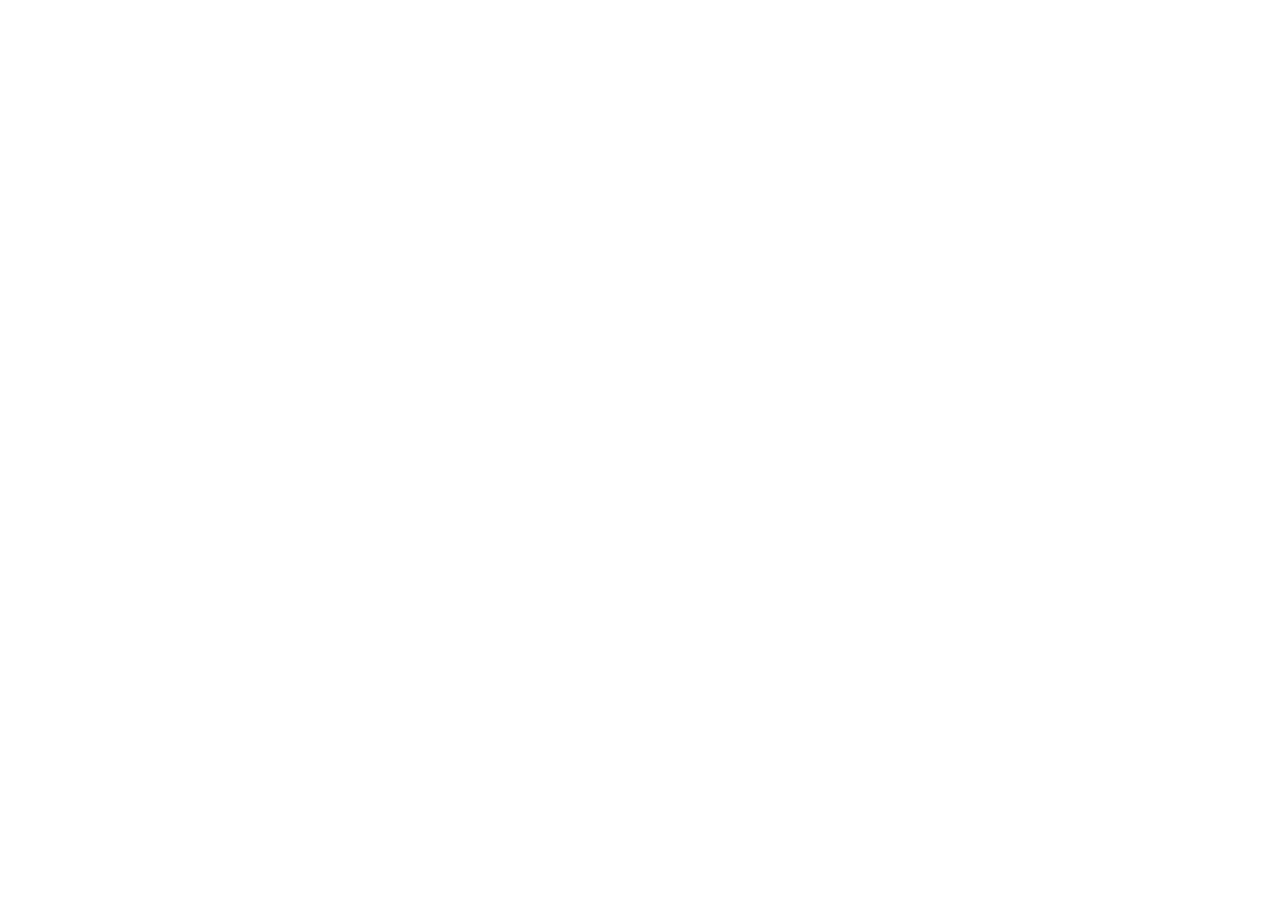
==== index.html @ 0ad22031 "Subindo os arquivos para trabalhar no projeto  "redes sociais"" ====
<!DOCTYPE html>
<html lang="pt-br">
<head>
    <meta charset="UTF-8">
    <meta name="viewport" content="width=device-width, initial-scale=1.0">
    <title>Projeto Redes Sociais</title>
    <link rel="shortcut icon" href="favicon.ico" type="image/x-icon">
</head>
<body>
    
</body>
</html>
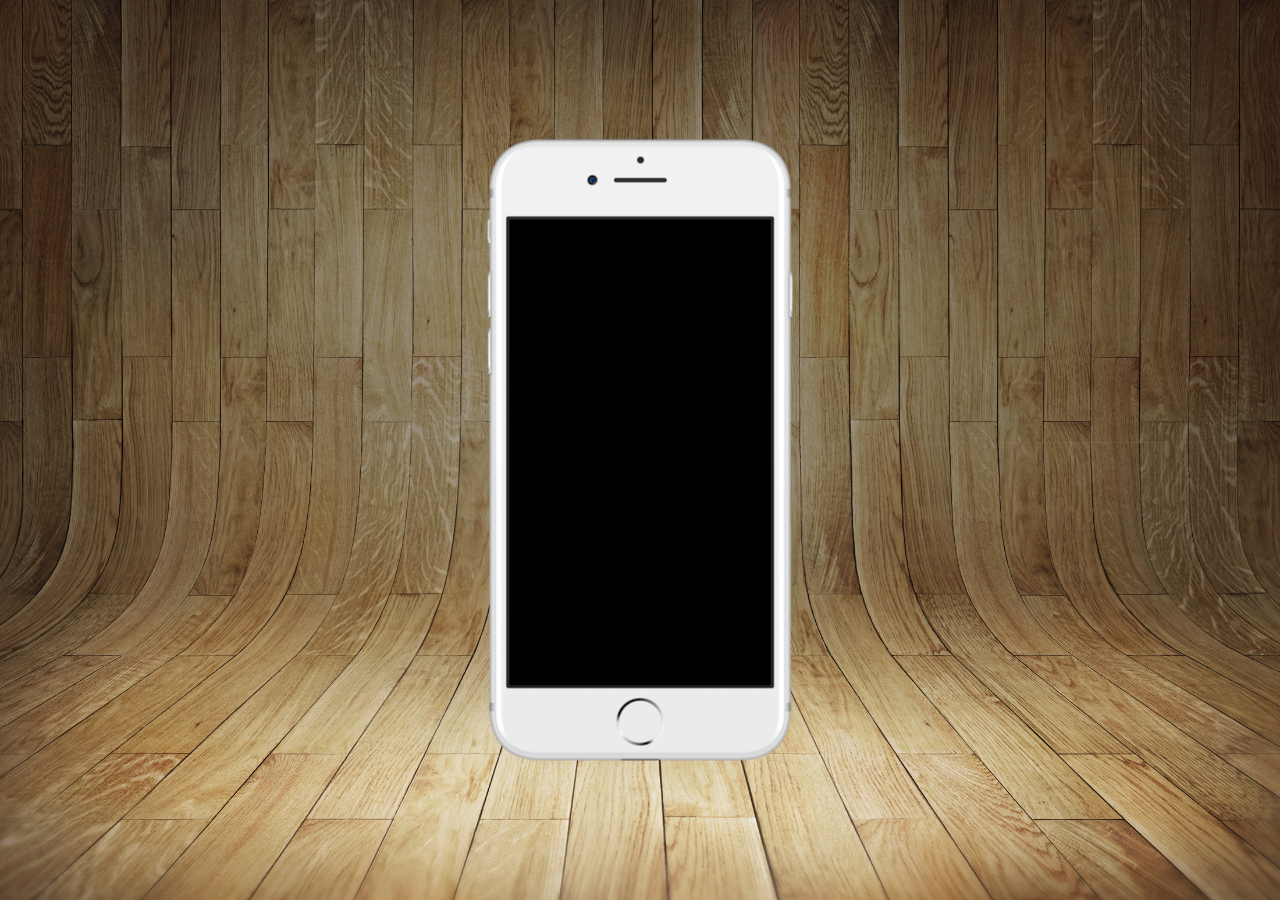
==== commit 7f14099b: "Atualização do Desafio" ====
--- a/index.html
+++ b/index.html
@@ -5,8 +5,17 @@
     <meta name="viewport" content="width=device-width, initial-scale=1.0">
     <title>Projeto Redes Sociais</title>
     <link rel="shortcut icon" href="favicon.ico" type="image/x-icon">
+    <link rel="stylesheet" href="estilo/style.css">
 </head>
 <body>
+    <main>
+        <section id="telefone">
+
+        </section>
+        <section id="redes-sociais">
+
+        </section>
+    </main>
     
 </body>
 </html>
--- a/estilo/style.css
+++ b/estilo/style.css
@@ -0,0 +1,35 @@
+@charset "UTF-8";
+
+*{
+    margin: 0px;
+    padding: 0px;
+    font-family: Arial, Helvetica, sans-serif;
+}
+
+html,body{
+    height: 100vh;
+    width: 100vw;
+    background-color: black;
+}
+
+body{
+    background: url(../imagens/fundo-madeira.jpg) 
+    no-repeat top center;
+    background-size: cover;
+    background-attachment: fixed;
+}
+
+main{
+    height: 100vh;
+    position: relative;
+}
+
+section#telefone{
+    position: absolute;
+    top: 50%;
+    left: 50%;
+    transform: translate(-50%, -50%);
+    height: 627px;
+    width: 311px;
+    background: url('../imagens/frame-iphone.png') no-repeat;
+}
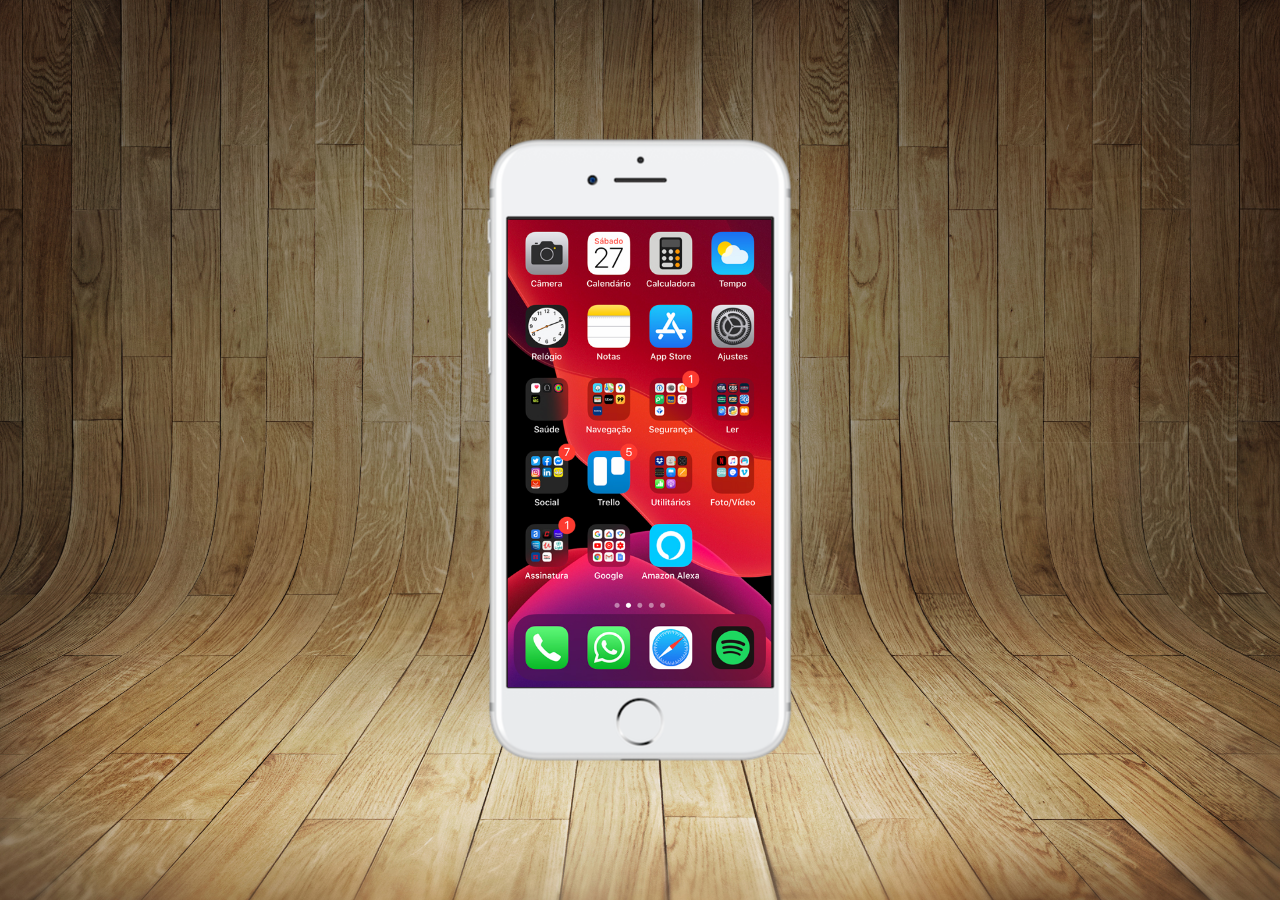
==== commit 78f69d16: "Atualização do desafio" ====
--- a/index.html
+++ b/index.html
@@ -11,7 +11,10 @@
     <main>
         <section id="telefone">
 
+            <iframe src="home.html" frameborder="0" name="tela" id="tela"></iframe>
+
         </section>
+
         <section id="redes-sociais">
 
         </section>
--- a/estilo/style.css
+++ b/estilo/style.css
@@ -32,4 +32,12 @@
     height: 627px;
     width: 311px;
     background: url('../imagens/frame-iphone.png') no-repeat;
+}
+
+iframe#tela{
+    position: relative;
+    top: 13.2%;
+    left: 7.5%;
+    width: 264.4px;
+    height: 468px;
 }
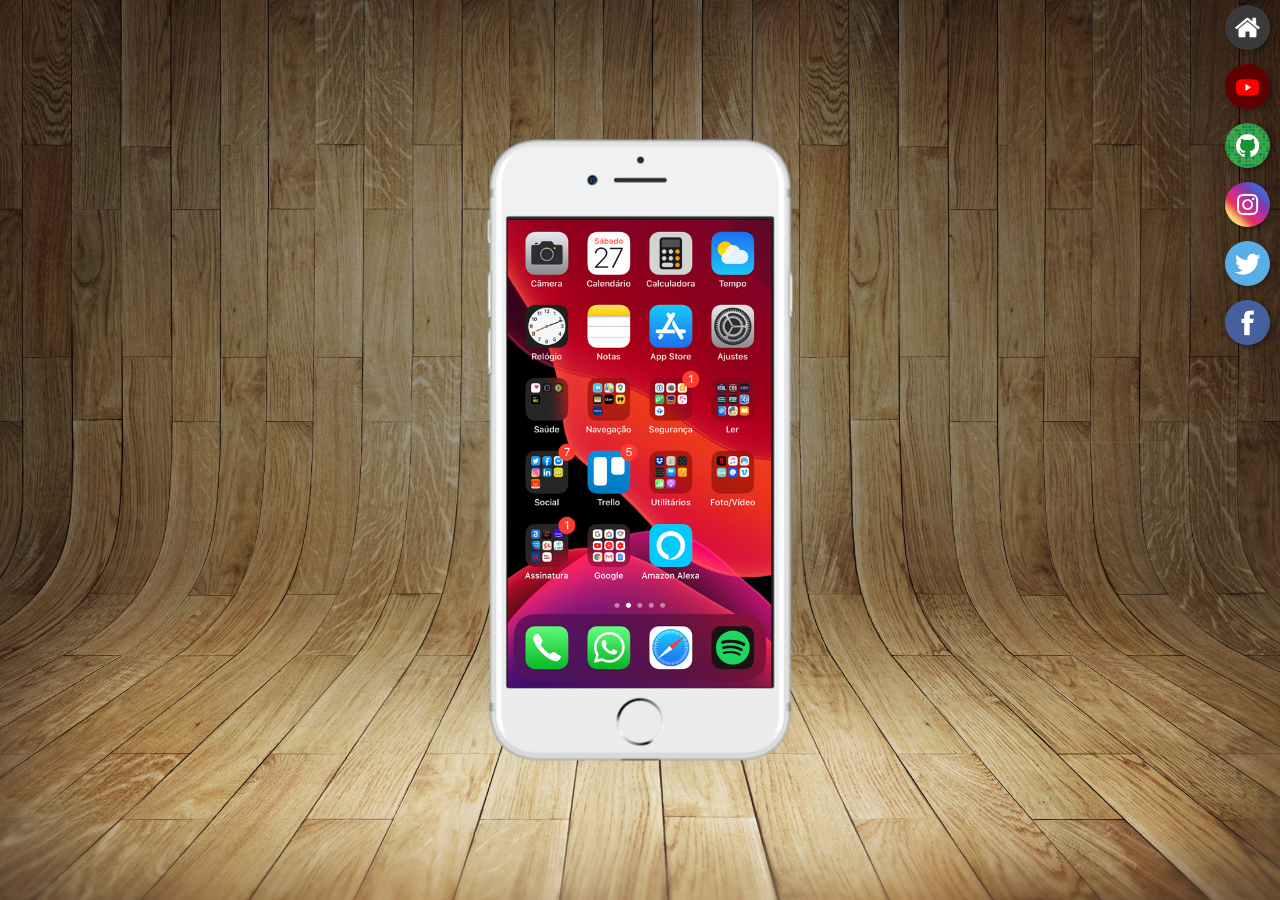
==== commit 94497a95: "Criação de botões com imagens na lateral" ====
--- a/index.html
+++ b/index.html
@@ -11,11 +11,25 @@
     <main>
         <section id="telefone">
 
-            <iframe src="home.html" frameborder="0" name="tela" id="tela"></iframe>
-
+            <iframe src="home.html" frameborder="0" name="tela" id="tela">
+                Seu navegador não compatível com isso!
+            </iframe>
         </section>
 
         <section id="redes-sociais">
+
+            <a href="#" target="tela"> 
+                <img src="imagens/logo-home.jpg" alt="Home"></a> <br>
+            <a href="#" target="tela"> 
+                <img src="imagens/logo-youtube.jpg" alt="Youtube"></a> <br>
+            <a href="#" target="tela"> 
+                <img src="imagens/logo-github.jpg" alt="GitHub"></a> <br>
+            <a href="#" target="tela"> 
+                <img src="imagens/logo-instagram.jpg" alt="Instagram"></a> <br>
+            <a href="#" target="tela"> 
+                <img src="imagens/logo-twitter.jpg" alt="Twitter"></a> <br>
+            <a href="#" target="tela"> 
+                <img src="imagens/logo-facebook.jpg" alt="Facebook"></a>
 
         </section>
     </main>
--- a/estilo/style.css
+++ b/estilo/style.css
@@ -40,4 +40,24 @@
     left: 7.5%;
     width: 264.4px;
     height: 468px;
+}
+
+section#redes-sociais{
+    text-align: right;
+    padding-right: 5px;
+}
+
+section#redes-sociais img{
+    width: 45px;
+    margin: 5px;
+    border-radius: 50px;
+    box-shadow: 2px 2px 5px rgba(0, 0, 0, 0.391);
+    box-sizing: border-box;
+}
+
+section#redes-sociais img:hover{
+    border: 2px solid rgba(255, 255, 255, 0.564);
+    transform: translate(-3%, -3% );
+    box-shadow: 5px 5px 10px rgba(0, 0, 0, 0.391);
+    transition: transform .3s, border .2s;
 }
